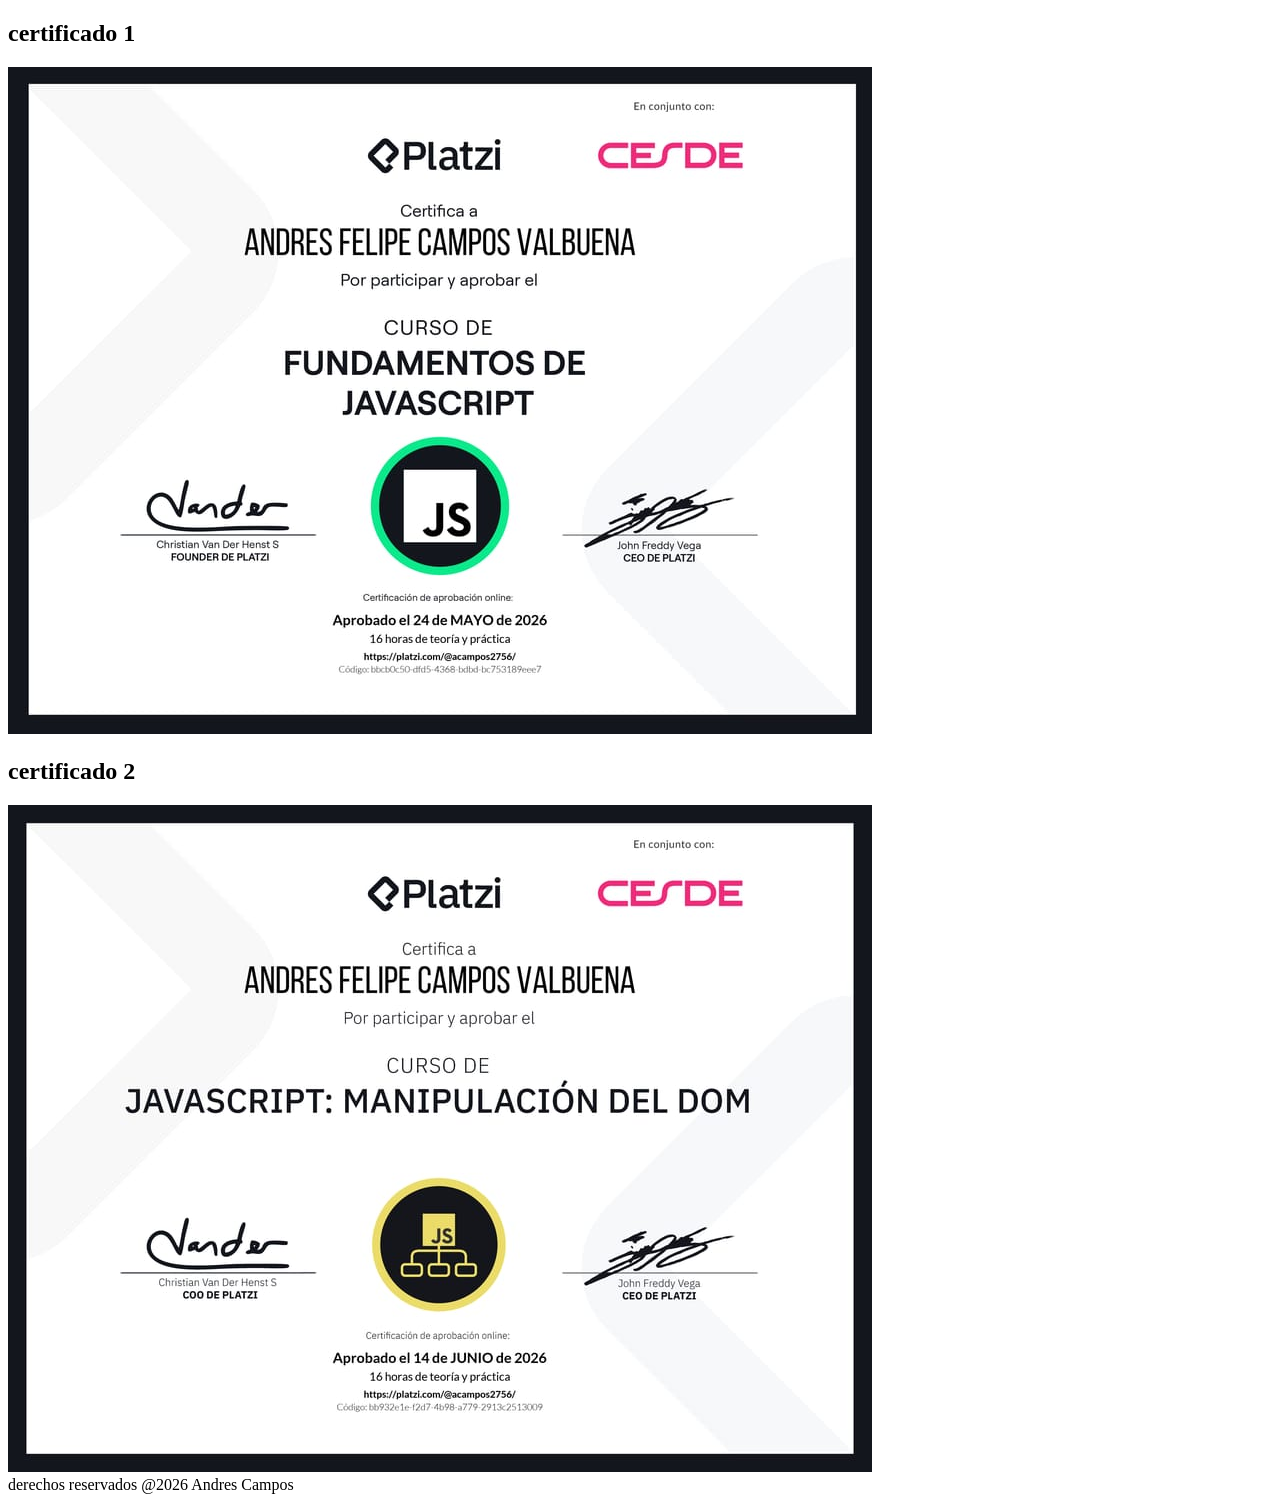
==== certificados_platzi/index.html @ 746dc414 "Add files via upload" ====
<!DOCTYPE html>
<html lang="en">
<head>
    <meta charset="UTF-8">
    <meta name="viewport" content="width=device-width, initial-scale=1.0">
    <title>certificados</title>
    <link rel="stylesheet" href="stile.css">
</head>
<body>
    <section class="certificados">
    <h2>certificado 1</h2>
    <img src="img/certificado1.jpg" alt="">
    <br>
    <h2>certificado 2</h2>
    <img src="img/certificado2.jpg" alt="">
    </section>
    <footer class="andres">derechos reservados @2026 Andres Campos</footer>
</body>
</html>
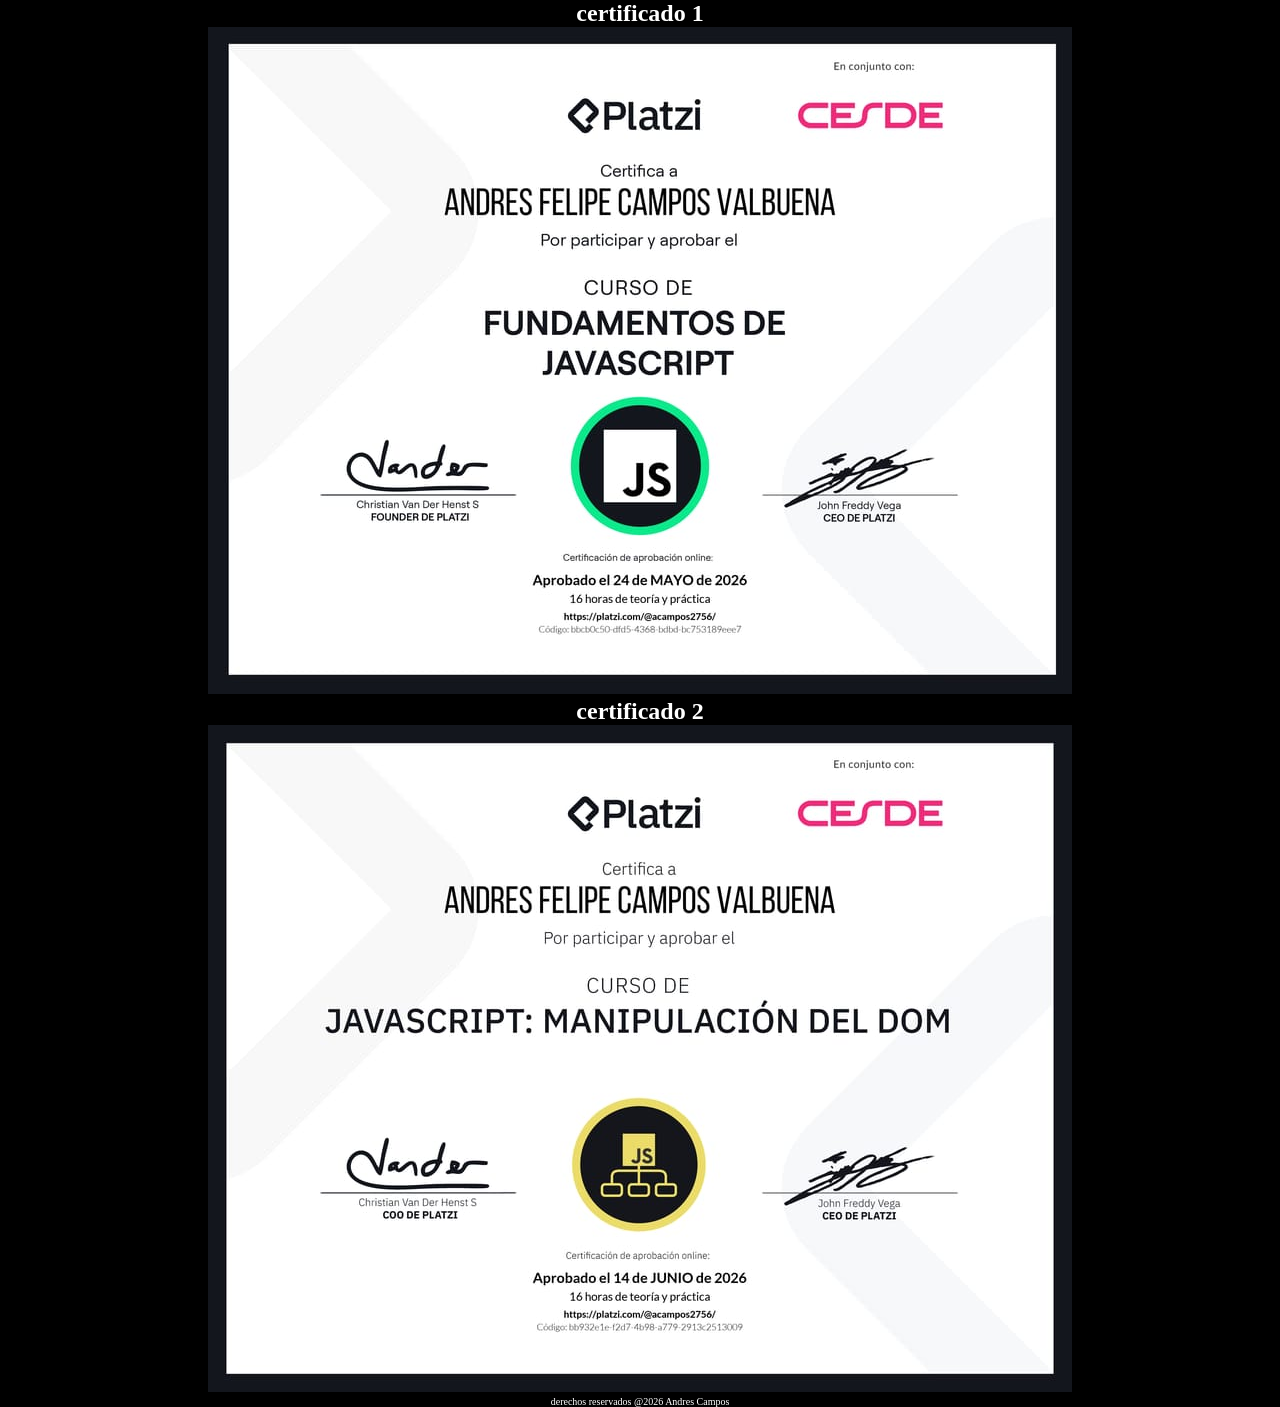
==== commit 31743bb1: "Fix typo in stylesheet link in index.html" ====
--- a/certificados_platzi/index.html
+++ b/certificados_platzi/index.html
@@ -4,7 +4,7 @@
     <meta charset="UTF-8">
     <meta name="viewport" content="width=device-width, initial-scale=1.0">
     <title>certificados</title>
-    <link rel="stylesheet" href="stile.css">
+    <link rel="stylesheet" href="style.css">
 </head>
 <body>
     <section class="certificados">
@@ -16,4 +16,4 @@
     </section>
     <footer class="andres">derechos reservados @2026 Andres Campos</footer>
 </body>
-</html>+</html>
--- a/certificados_platzi/style.css
+++ b/certificados_platzi/style.css
@@ -0,0 +1,16 @@
+*{
+    margin:0;
+    padding:0;
+    box-sizing:border-box;
+}
+
+body {
+    background-color: rgb(0, 0, 0);
+    color: white;
+    text-align: center;
+}
+.andres {
+    color: rgb(255, 255, 255);
+    text-align: center;
+    font-size: 10px;
+}
